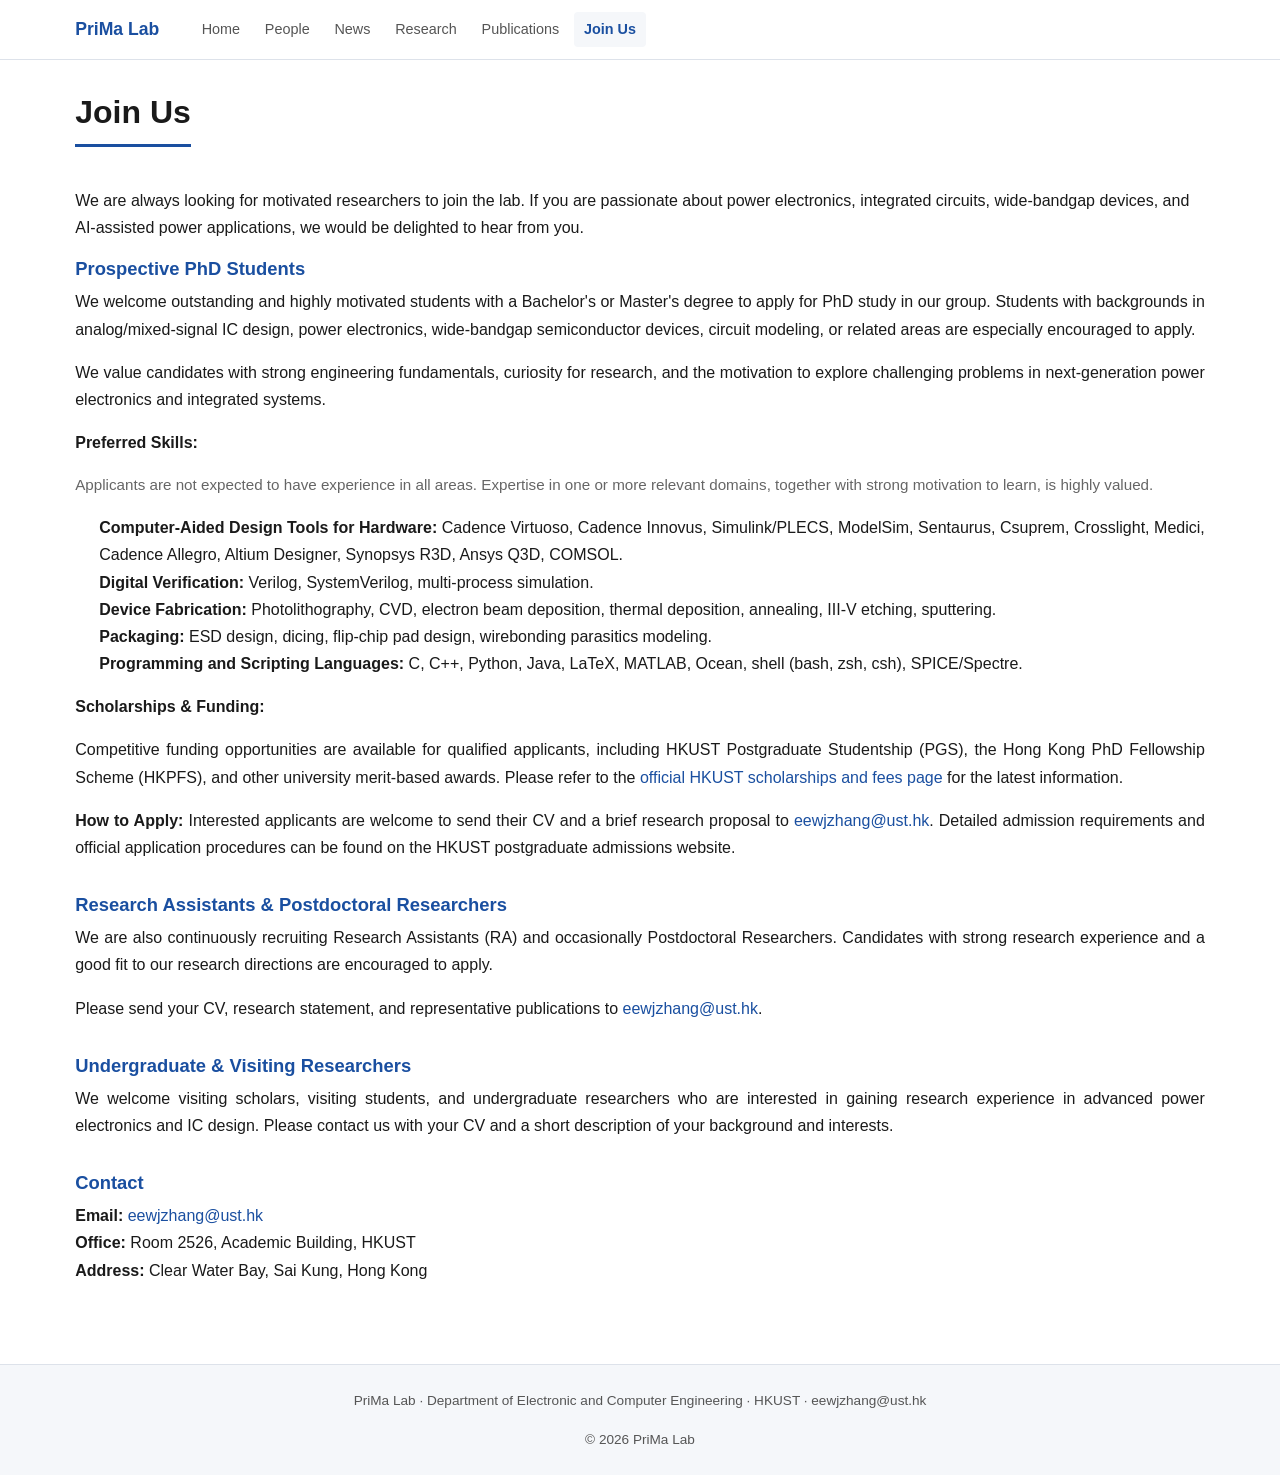
==== join.html @ 5dfefbe4 "join.html" ====
<!DOCTYPE html>
<html lang="en">
<head>
  <meta charset="UTF-8">
  <meta name="viewport" content="width=device-width, initial-scale=1.0">
  <title>Join Us — PriMa Lab</title>
  <link rel="stylesheet" href="css/style.css">
</head>
<body>

  <header>
    <div class="container">
      <a class="site-title" href="index.html">PriMa Lab</a>
      <nav>
        <a href="index.html">Home</a>
        <a href="people.html">People</a>
        <a href="news.html">News</a>
        <a href="research.html">Research</a>
        <a href="publications.html">Publications</a>
        <a href="join.html" class="active">Join Us</a>
      </nav>
    </div>
  </header>

  <main>
    <div class="container">
      <h1 class="page-title">Join Us</h1>

      <p>
        We are always looking for motivated researchers to join the lab. If you are passionate about power electronics, integrated circuits, wide-bandgap devices,
        and AI-assisted power applications, we would be delighted to hear from you.
      </p>

      <!-- ── PhD Students ──────────────────────────────────── -->
      <div class="join-section">
        <h3>Prospective PhD Students</h3>
        <p>
          We welcome outstanding and highly motivated students with a Bachelor's
          or Master's degree to apply for PhD study in our group. Students with
          backgrounds in analog/mixed-signal IC design, power electronics,
          wide-bandgap semiconductor devices, circuit modeling, or related areas
          are especially encouraged to apply.
        </p>
        <p>
          We value candidates with strong engineering fundamentals, curiosity for
          research, and the motivation to explore challenging problems in next-generation
          power electronics and integrated systems.
        </p>
        <p>
          <strong>Preferred Skills:</strong>
        </p>
        <p style="margin-top: 0.2rem; margin-bottom: 1rem; color:#666; font-size:0.95rem;">
          Applicants are not expected to have experience in all areas. Expertise in one or more relevant domains, together with strong motivation to learn, is highly valued.
        </p>
          <div style="margin-left: 1.5rem; line-height: 1.7; margin-bottom: 1rem;">
            <strong>Computer-Aided Design Tools for Hardware:</strong> Cadence Virtuoso, Cadence Innovus, Simulink/PLECS, ModelSim,
            Sentaurus, Csuprem, Crosslight, Medici, 
            Cadence Allegro, Altium Designer, Synopsys R3D, Ansys Q3D, COMSOL.<br>
          
            <strong>Digital Verification:</strong> Verilog, SystemVerilog, multi-process simulation.<br>
          
            <strong>Device Fabrication:</strong> Photolithography, CVD, electron beam deposition,
            thermal deposition, annealing, III-V etching, sputtering.<br>
          
            <strong>Packaging:</strong> ESD design, dicing, flip-chip pad design,
            wirebonding parasitics modeling.<br>
          
            <strong>Programming and Scripting Languages:</strong> C, C++, Python, Java, LaTeX,
            MATLAB, Ocean, shell (bash, zsh, csh), SPICE/Spectre.
          </div>
       
        <p>
          <strong>Scholarships & Funding:</strong>
        </p>

        <p>
          Competitive funding opportunities are available for qualified applicants, including HKUST Postgraduate Studentship (PGS), the Hong Kong PhD Fellowship Scheme (HKPFS), and other university merit-based awards.
          Please refer to the
          <a href="https://fytgs.hkust.edu.hk/admissions/Admission-to-Hong-Kong-Campus/submitting-an-application/scholarships-and-fees" target="_blank" rel="noopener noreferrer">
            official HKUST scholarships and fees page
          </a>
          for the latest information.
        </p>
        
        <p>
          <strong>How to Apply:</strong>
          Interested applicants are welcome to send their CV and a brief research
          proposal to
          <a href="mailto:eewjzhang@ust.hk">eewjzhang@ust.hk</a>.
          Detailed admission requirements and official application procedures can be
          found on the HKUST postgraduate admissions website.
        </p>
      </div>

      <!-- ── Postdocs ──────────────────────────────────────── -->
      <div class="join-section">
        <h3>Research Assistants & Postdoctoral Researchers</h3>
        <p>
          We are also continuously recruiting Research Assistants (RA) and occasionally
          Postdoctoral Researchers. Candidates with strong research experience and a good
          fit to our research directions are encouraged to apply.
        </p>
        <p>
          Please send your CV, research statement, and representative publications
          to <a href="mailto:eewjzhang@ust.hk">eewjzhang@ust.hk</a>.
        </p>
      </div>

      <!-- ── Undergrads / visiting ─────────────────────────── -->
      <div class="join-section">
        <h3>Undergraduate & Visiting Researchers</h3>
        <p>
          We welcome visiting scholars, visiting students, and undergraduate researchers
          who are interested in gaining research experience in advanced power electronics
          and IC design. Please contact us with your CV and a short description of your
          background and interests.
        </p>
      </div>

      <!-- ── Contact ───────────────────────────────────────── -->
      <div class="join-section">
        <h3>Contact</h3>
        <p>
          <strong>Email:</strong> <a href="mailto:eewjzhang@ust.hk">eewjzhang@ust.hk</a><br>
          <strong>Office:</strong> Room 2526, Academic Building, HKUST<br>
          <strong>Address:</strong> Clear Water Bay, Sai Kung, Hong Kong
        </p>
      </div>

    </div>
  </main>

  <footer>
    <div class="container">
      <p>
        PriMa Lab · Department of Electronic and Computer Engineering · HKUST ·
        <a href="mailto:eewjzhang@ust.hk">eewjzhang@ust.hk</a>
      </p>
      <p>&copy; <span id="year"></span> PriMa Lab</p>
    </div>
  </footer>

  <script>
    document.getElementById('year').textContent = new Date().getFullYear();
  </script>

</body>
</html>
---- css/style.css ----
/* ============================================================
   XYZ Lab — style.css
   To change colors/fonts, edit the variables in :root below.
   ============================================================ */

:root {
  --accent:      #1a4fa0;
  --accent-dark: #133a7a;
  --text:        #1a1a1a;
  --text-muted:  #555;
  --bg:          #ffffff;
  --bg-alt:      #f5f7fa;
  --border:      #dde2ea;
  --nav-height:  60px;
  --max-width:   1700px;
  --font:        -apple-system, BlinkMacSystemFont, "Segoe UI", Roboto,
                 Helvetica, Arial, sans-serif;
}

/* ── Reset ─────────────────────────────────────────────────── */
*, *::before, *::after { box-sizing: border-box; margin: 0; padding: 0; }

/* ── Base ───────────────────────────────────────────────────── */
html { scroll-behavior: smooth; }

body {
  font-family: var(--font);
  font-size: 16px;
  line-height: 1.7;
  color: var(--text);
  background: var(--bg);
}

a { color: var(--accent); text-decoration: none; }
a:hover { text-decoration: underline; }

img { max-width: 100%; display: block; }

h1, h2, h3, h4 {
  font-weight: 700;
  line-height: 1.25;
  color: var(--text);
}
h1 { font-size: 2rem; }
h2 { font-size: 1.5rem; margin-bottom: .5rem; }
h3 { font-size: 1.15rem; margin-bottom: .25rem; }

p { margin-bottom: 1rem; }
p:last-child { margin-bottom: 0; }

ul, ol { padding-left: 1.5rem; margin-bottom: 1rem; }

/* ── Layout ─────────────────────────────────────────────────── */

.container {
  width: min(92%, 1700px);
  margin: 0 auto;
  padding: 0 1.5rem;
}

/* ── Header / Nav ───────────────────────────────────────────── */
header {
  position: sticky;
  top: 0;
  z-index: 100;
  background: var(--bg);
  border-bottom: 1px solid var(--border);
  height: var(--nav-height);
}

header .container {
  display: flex;
  align-items: center;
  height: 100%;
  gap: 2rem;
}

.site-title {
  font-size: 1.1rem;
  font-weight: 700;
  color: var(--accent);
  white-space: nowrap;
  text-decoration: none;
}
.site-title:hover { text-decoration: none; color: var(--accent-dark); }

nav {
  display: flex;
  flex-wrap: wrap;
  gap: .25rem;
}

nav a {
  font-size: .9rem;
  font-weight: 500;
  color: var(--text-muted);
  padding: .35rem .65rem;
  border-radius: 4px;
  transition: color .15s, background .15s;
  text-decoration: none;
}

nav a:hover {
  color: var(--accent);
  background: var(--bg-alt);
}

nav a.active {
  color: var(--accent);
  background: var(--bg-alt);
  font-weight: 700;
}

/* ── Page body ──────────────────────────────────────────────── */
main {
  padding: 2rem 0 3rem;
}

.page-title {
  font-size: 2rem;
  margin-bottom: 2.5rem;
  padding-bottom: .75rem;
  border-bottom: 3px solid var(--accent);
  display: inline-block;
}

section {
  margin-bottom: 2rem;
}

section h2 {
  margin-bottom: 1rem;
  padding-bottom: .4rem;
  border-bottom: 1px solid var(--border);
}

/* ── Hero (Home page) ───────────────────────────────────────── */
.hero {
  background: var(--bg-alt);
  border-radius: 8px;
  padding: 1.87rem 2rem;
  margin-bottom: 2rem;
}

.hero h1 {
  font-size: 2.2rem;
  color: var(--accent);
  margin-bottom: .4rem;
}

.hero .tagline {
  font-size: 1.1rem;
  color: var(--text-muted);
  margin-bottom: 0.8rem;
}
.hero p {
  text-align: justify;
}
/* ── Highlight cards (Home) ─────────────────────────────────── */
.highlight-grid {
  display: grid;
  grid-template-columns: repeat(auto-fit, minmax(240px, 1fr));
  gap: 1.25rem;
}

.highlight-card {
  border: 1px solid var(--border);
  border-radius: 6px;
  padding: 1.25rem;
  background: var(--bg-alt);

  display: flex;
  flex-direction: column;
  height: 100%;
}
.highlight-card p {
  flex-grow: 1;
  text-align: justify;
}
.highlight-card a {
  margin-top: 1rem;
  align-self: flex-start;
}

.highlight-card h3 { color: var(--accent); margin-bottom: .5rem; }

/* ── News list ──────────────────────────────────────────────── */
.news-list { list-style: none; padding: 0; }

.news-item {
  border-bottom: 1px solid var(--border);
  padding: 1.25rem 0;
}
.news-item:first-child { padding-top: 0; }
.news-item:last-child { border-bottom: none; }

.news-date {
  font-size: .8rem;
  font-weight: 700;
  color: var(--accent);
  text-transform: uppercase;
  letter-spacing: .04em;
  margin-bottom: .2rem;
}

.news-headline {
  font-size: 1rem;
  font-weight: 600;
  margin-bottom: .3rem;
}

.news-body { color: var(--text-muted); font-size: .95rem; }

/* Events & News */

.news-event {
  padding: 1.5rem 0;
  border-bottom: 1px solid var(--border);
}

.news-event:last-child {
  border-bottom: none;
}

.news-event h3 {
  font-size: 1.05rem;
  margin-bottom: 0.5rem;
}

.news-description {
  color: var(--text-muted);
  margin-bottom: 1rem;
}

.news-photo-grid {
  display: grid;
  grid-template-columns: repeat(2, 1fr);
  gap: 1.5rem;
}

.news-photo-item {
  text-align: center;
}

.news-photo-item img {
  width: 100%;
  height: clamp(220px, 28vw, 420px);
  object-fit: cover;
  border-radius: 8px;
  border: 1px solid var(--border);
}

.news-photo-item p {
  margin-top: 0.5rem;
  font-size: 0.92rem;
}

/* ── home news ─────────────────────────────────────────────────── */
.news-preview-item {
  padding: 0.8rem 0 1rem 0;
}

.news-preview-item h3 {
  font-size: 1rem;
  margin: 0 0 0.45rem 0;  
  color: var(--text);
  font-weight: 700;
}
.news-preview-item p,
.news-description {
  text-align: justify;
}

.news-preview-item p {
  margin: 0;           
  color: var(--text-muted);
  line-height: 1.6;
}
/* ── People ─────────────────────────────────────────────────── */
.pi-card { 
   display: flex; 
   gap: 1.75rem; 
   align-items: flex-start; 
   margin-bottom: 2.5rem; } 
.pi-card img, 
.pi-card .photo-placeholder { 
   width: clamp(110px, 12vw, 180px);
   aspect-ratio: 13 / 16;
   height: auto;
   object-fit: cover; 
   border-radius: 6px; 
   flex-shrink: 0; 
   background: var(--bg-alt); 
   border: 1px solid var(--border); 
   display: flex; 
   align-items: center; 
   justify-content: center; 
   color: var(--text-muted); font-size: .8rem; }

.pi-card .info h3 { font-size: 1.2rem; margin-bottom: .1rem; }
.pi-card .info .role { color: var(--accent); font-size: .9rem; margin-bottom: .6rem; }
.pi-card .info p { text-align: justify;} /* right&left align*/
.pi-card .links { margin-top: .5rem; font-size: .9rem; }
.pi-card .links a { margin-right: .75rem; }

.people-grid {
  display: grid;
  grid-template-columns: repeat(auto-fill, minmax(180px, 1fr));
  gap: 1.25rem;
}

.person-card {
  border: 1px solid var(--border);
  border-radius: 6px;
  overflow: hidden;
  text-align: center;
}

.person-card img,
.person-card .photo-placeholder {
  width: 100%;
  height: 160px;
  object-fit: cover;
  background: var(--bg-alt);
  display: flex;
  align-items: center;
  justify-content: center;
  color: var(--text-muted);
  font-size: .8rem;
}

.person-card .card-body { padding: .75rem; }
.person-card h3 { font-size: .95rem; }
.person-card .role { font-size: .8rem; color: var(--text-muted); }
.person-card .area { font-size: .8rem; color: var(--accent); margin-top: .2rem; }

.alumni-list { list-style: none; padding: 0; }
.alumni-list li {
  padding: .4rem 0;
  border-bottom: 1px solid var(--border);
  font-size: .95rem;
  display: flex;
  gap: .75rem;
  flex-wrap: wrap;
}
.alumni-list li:last-child { border-bottom: none; }
.alumni-now { color: var(--text-muted); font-size: .85rem; }
.group-photo-grid {
  display: grid;
  grid-template-columns: repeat(2, 1fr);
  gap: 2rem;
  margin-top: 1rem;
}

/* groupphoto */
.group-photo-item {
  text-align: center;
}

.group-photo-placeholder,
.group-photo-item img {
  width: 100%;
  height: clamp(240px, 30vw, 420px);
  background: var(--bg-alt);
  border: 1px solid var(--border);
  border-radius: 8px;
  object-fit: cover;
  display: flex;
  align-items: center;
  justify-content: center;
  color: var(--text-muted);
}

.group-photo-item p {
  margin-top: 0.6rem;
  font-size: 0.95rem;
}

/* ── Research ───────────────────────────────────────────────── */

.research-section {
  margin-bottom: 2rem;
}

.research-topic {
  display: flex;
  flex-direction: row;
  gap: 2rem;
  align-items: flex-start;

  margin-bottom: 2rem;
  padding-bottom: 2rem;
  border-bottom: 1px solid var(--border);
  scroll-margin-top: 90px;
}

.research-topic:last-child {
  margin-bottom: 0;
  padding-bottom: 0;
  border-bottom: none;
}

/* 左边图片区 */
.research-image {
  width: 50%;
  flex-shrink: 0;
}

.research-image img {
  width: 100%;
  height: auto;
  display: block;
  border-radius: 8px;
  border: 1px solid var(--border);
  object-fit: contain;
}
/* 右边文字区 */
.research-content {
  width: 50%;
}

.research-content h3 {
  color: var(--accent);
  margin-bottom: 0.75rem;
}

.research-content p {
  margin-bottom: 0;
  text-align: justify;
}
section {
  scroll-margin-top: 80px;
}
/* ── Publications ───────────────────────────────────────────── */
.pub-year-group { margin-bottom: 2rem; }
.pub-year { font-size: 1.1rem; font-weight: 700; color: var(--accent); margin-bottom: .75rem; }

.pub-list { list-style: none; padding: 0; }
.pub-entry {
  padding: .8rem 0;
  border-bottom: 1px solid var(--border);
  font-size: .95rem;
  line-height: 1.5;
}
.pub-entry:last-child { border-bottom: none; }
.pub-title { font-weight: 600; }
.pub-venue { font-style: italic; color: var(--text-muted); }
.pub-links { margin-top: .3rem; }
.pub-links a {
  display: inline-block;
  margin-right: .5rem;
  font-size: .8rem;
  background: var(--bg-alt);
  border: 1px solid var(--border);
  border-radius: 3px;
  padding: .1rem .45rem;
  color: var(--accent);
}
.pub-links a:hover { background: var(--accent); color: #fff; text-decoration: none; }

/* ── Join Us ────────────────────────────────────────────────── */
.join-section { margin-bottom: 2rem; }
.join-section h3 { color: var(--accent); margin-bottom: .5rem; }
.join-section p,
.join-section div {
  text-align: justify;
}

/* ── Footer ─────────────────────────────────────────────────── */
footer {
  background: var(--bg-alt);
  border-top: 1px solid var(--border);
  padding: 1.5rem 0;
  font-size: .85rem;
  color: var(--text-muted);
  text-align: center;
}

footer a { color: var(--text-muted); }
footer a:hover { color: var(--accent); }

/* ── Loading / error states ─────────────────────────────────── */
.loading, .error {
  padding: 2rem;
  text-align: center;
  color: var(--text-muted);
  font-size: .95rem;
}
.error { color: #c0392b; }

/* ── Responsive ─────────────────────────────────────────────── */
@media (max-width: 768px) {
  header { height: auto; }

  header .container {
    flex-direction: column;
    align-items: flex-start;
    padding: .75rem 1.5rem;
    height: auto;
    gap: .5rem;
  }
   
  .container {
     width: 100%;
     padding: 0 1rem;
  }
  nav { gap: .1rem; }
  nav a { padding: .3rem .5rem; font-size: .85rem; }

  /* ---------- PI section ---------- */
 .pi-card {
   display: block;
 }

 .pi-card img,
 .pi-card .photo-placeholder {
   float: left;
   width: 165px;
   height: 210px;
   margin: 0 1rem .5rem 0;
   object-fit: cover;
   border-radius: 6px;
 }

 .pi-card::after {
   content: "";
   display: block;
   clear: both;
 }
   
 .people-grid {
  grid-template-columns: repeat(2, 1fr);
  gap: 1rem;
}

 .person-card img,
 .person-card .photo-placeholder {
   height: auto;
   aspect-ratio: 3 / 4;
   object-fit: cover;
 }

 .person-card h3 {
   font-size: 0.9rem;
 }

 .person-card .role,
 .person-card .area {
   font-size: 0.75rem;
 }
  /* ---------- Hero ---------- */
  .hero {
    padding: 1.5rem 1rem;
  }

  .hero h1 {
    font-size: 1.6rem;
  }

  /* ---------- Group Photo--------- */
  .group-photo-grid {
    grid-template-columns: 1fr;
  }

  .group-photo-item img,
  .group-photo-placeholder {
    height: auto;
    max-height: 320px;
    object-fit: cover;
  }
   

  /* ---------- News ---------- */
  .news-photo-grid {
    grid-template-columns: 1fr;
  }

  .news-photo-item img {
    height: auto;
    max-height: 320px;
  }
 /* ---------- text ---------- */
p {
  text-align: justify;
  hyphens: auto;
  overflow-wrap: break-word;
}
   
/* ---------- Research ---------- */

.research-topic {
  display: flex;
  flex-direction: column;  
  gap: 1rem;
}

.research-content {
  width: 100%;
  order: 1;
}

.research-image {
  width: 100%;
  order: 2;
  margin-top: 0;
}

.research-image img {
  width: 100%;
  height: auto;
  max-height: none;
  object-fit: contain;
}
}

/* ── Gallery Slider ───────────────────────────── */

.gallery-slider {
  position: relative;
  margin-top: 1rem;
}

.gallery-viewport {
  overflow: hidden;
  width: 100%;
}

.gallery-track {
  display: flex;
  gap: 20px;
  align-items: center;
  transition: transform 0.35s ease;
}

.gallery-track img {
  height: clamp(275px, 31vw, 525px);
  width: auto;
  max-width: min(92vw, 900px);
  flex-shrink: 0;
  object-fit: contain;
  background: #f5f7fa;
  border-radius: 10px;
}

.gallery-btn {
  position: absolute;
  bottom: 12px;
  width: 42px;
  height: 42px;
  border: none;
  border-radius: 50%;

  background: rgba(0,0,0,0.55);
  color: #fff;
  font-size: 22px;
  cursor: pointer;
  z-index: 10;
}

.gallery-btn:hover {
  background: rgba(0,0,0,0.8);
}

.gallery-btn.prev {
  right: 58px;
}

.gallery-btn.next {
  right: 10px;
}

.gallery-btn:disabled {
  opacity: 0.35;
  cursor: not-allowed;
}

.gallery-track a {
  display: flex;
  flex: 0 0 auto;
  width: fit-content;
  text-decoration: none;
}

.gallery-track a img {
  display: block;
  cursor: pointer;
  transition: transform 0.25s ease;
}

.gallery-track a:hover img {
  transform: scale(1.03);
}
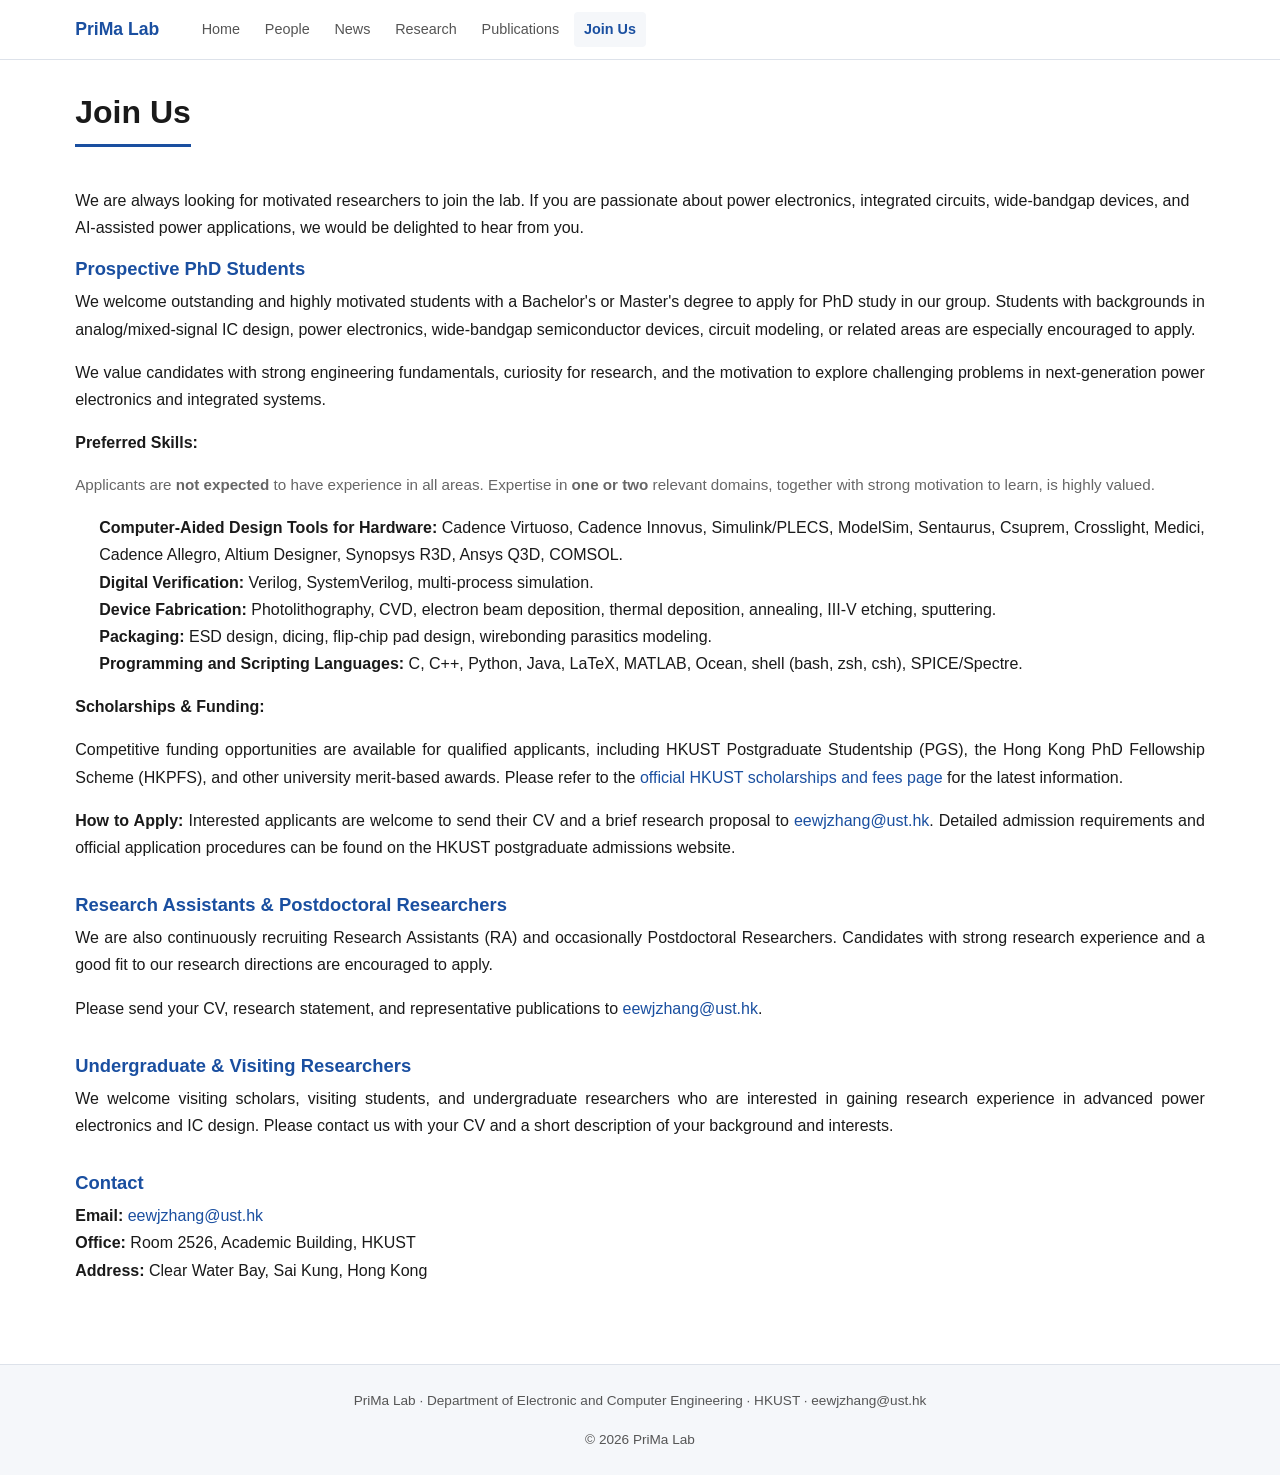
==== commit 5000906b: "join.html" ====
--- a/join.html
+++ b/join.html
@@ -50,7 +50,7 @@
           <strong>Preferred Skills:</strong>
         </p>
         <p style="margin-top: 0.2rem; margin-bottom: 1rem; color:#666; font-size:0.95rem;">
-          Applicants are not expected to have experience in all areas. Expertise in one or more relevant domains, together with strong motivation to learn, is highly valued.
+          Applicants are <strong>not expected</strong> to have experience in all areas. Expertise in <strong>one or two</strong> relevant domains, together with strong motivation to learn, is highly valued.
         </p>
           <div style="margin-left: 1.5rem; line-height: 1.7; margin-bottom: 1rem;">
             <strong>Computer-Aided Design Tools for Hardware:</strong> Cadence Virtuoso, Cadence Innovus, Simulink/PLECS, ModelSim,
--- a/css/style.css
+++ b/css/style.css
@@ -611,6 +611,10 @@
   max-height: none;
   object-fit: contain;
 }
+.research-topic,
+section {
+  scroll-margin-top: 140px;
+}
 }
 
 /* ── Gallery Slider ───────────────────────────── */
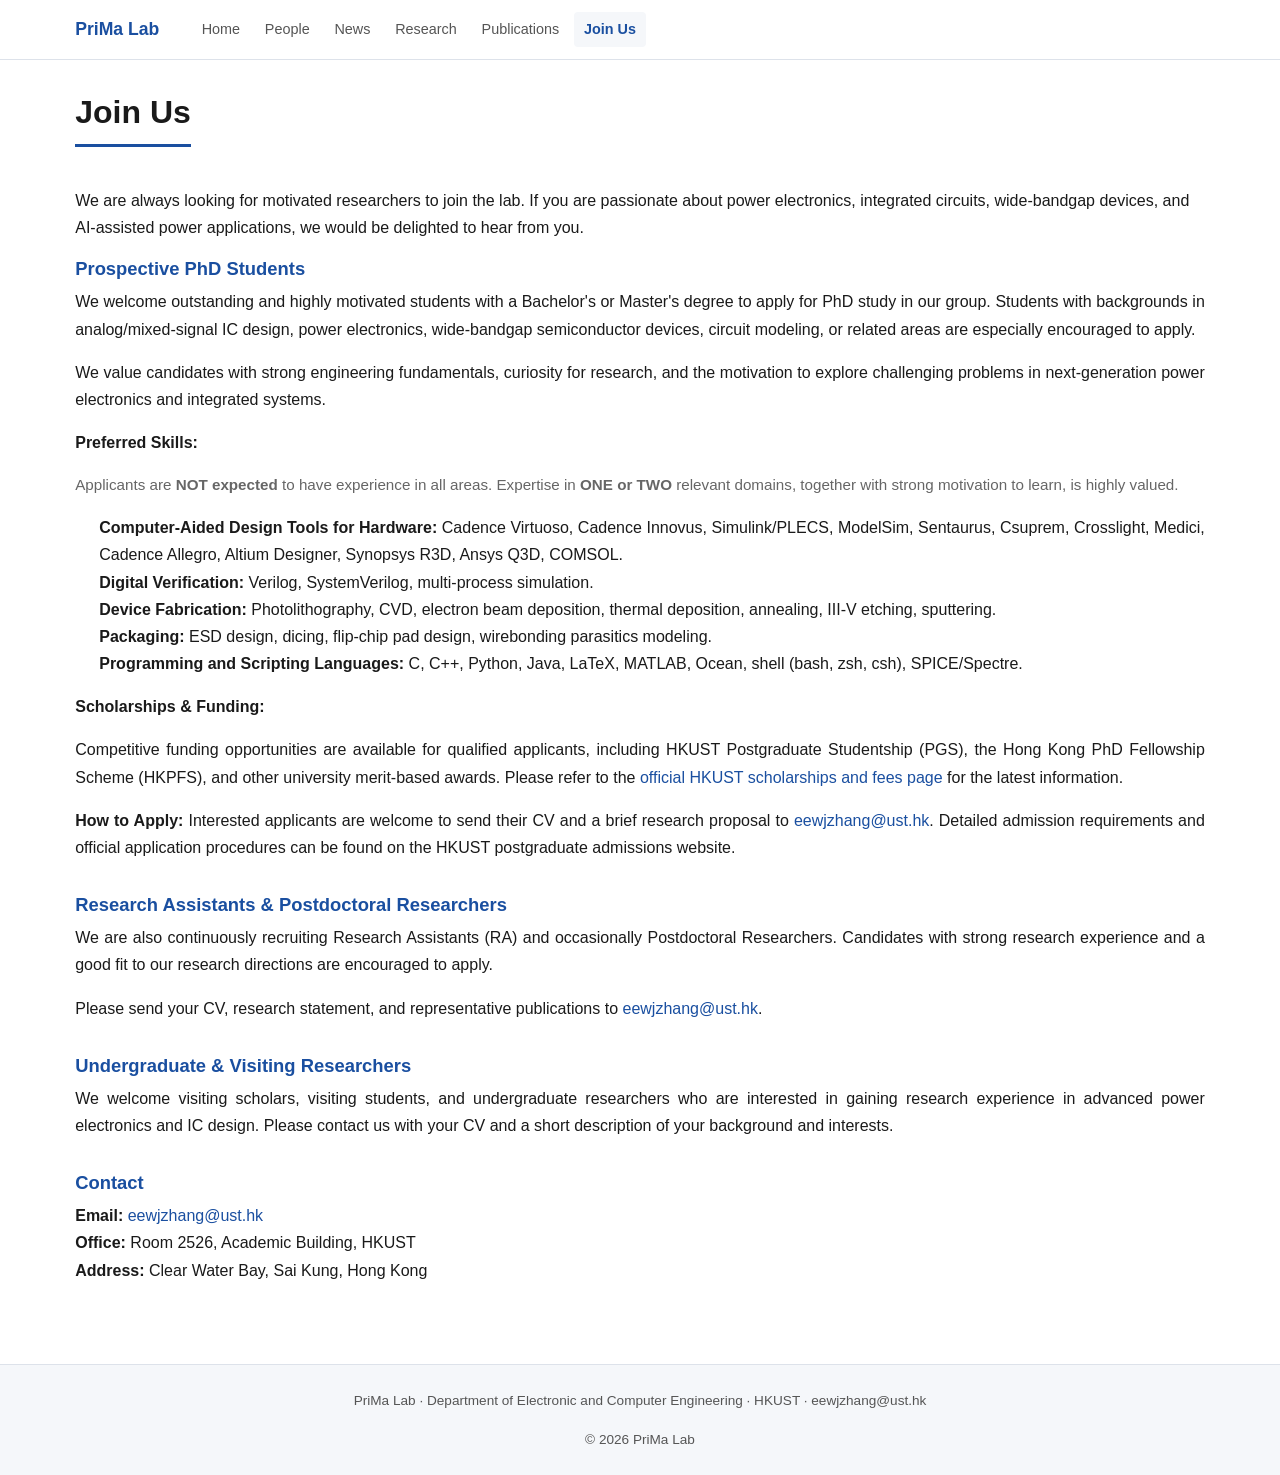
==== commit 52d25bc5: "join.html" ====
--- a/join.html
+++ b/join.html
@@ -50,7 +50,7 @@
           <strong>Preferred Skills:</strong>
         </p>
         <p style="margin-top: 0.2rem; margin-bottom: 1rem; color:#666; font-size:0.95rem;">
-          Applicants are <strong>not expected</strong> to have experience in all areas. Expertise in <strong>one or two</strong> relevant domains, together with strong motivation to learn, is highly valued.
+          Applicants are <strong>NOT expected</strong> to have experience in all areas. Expertise in <strong>ONE or TWO</strong> relevant domains, together with strong motivation to learn, is highly valued.
         </p>
           <div style="margin-left: 1.5rem; line-height: 1.7; margin-bottom: 1rem;">
             <strong>Computer-Aided Design Tools for Hardware:</strong> Cadence Virtuoso, Cadence Innovus, Simulink/PLECS, ModelSim,
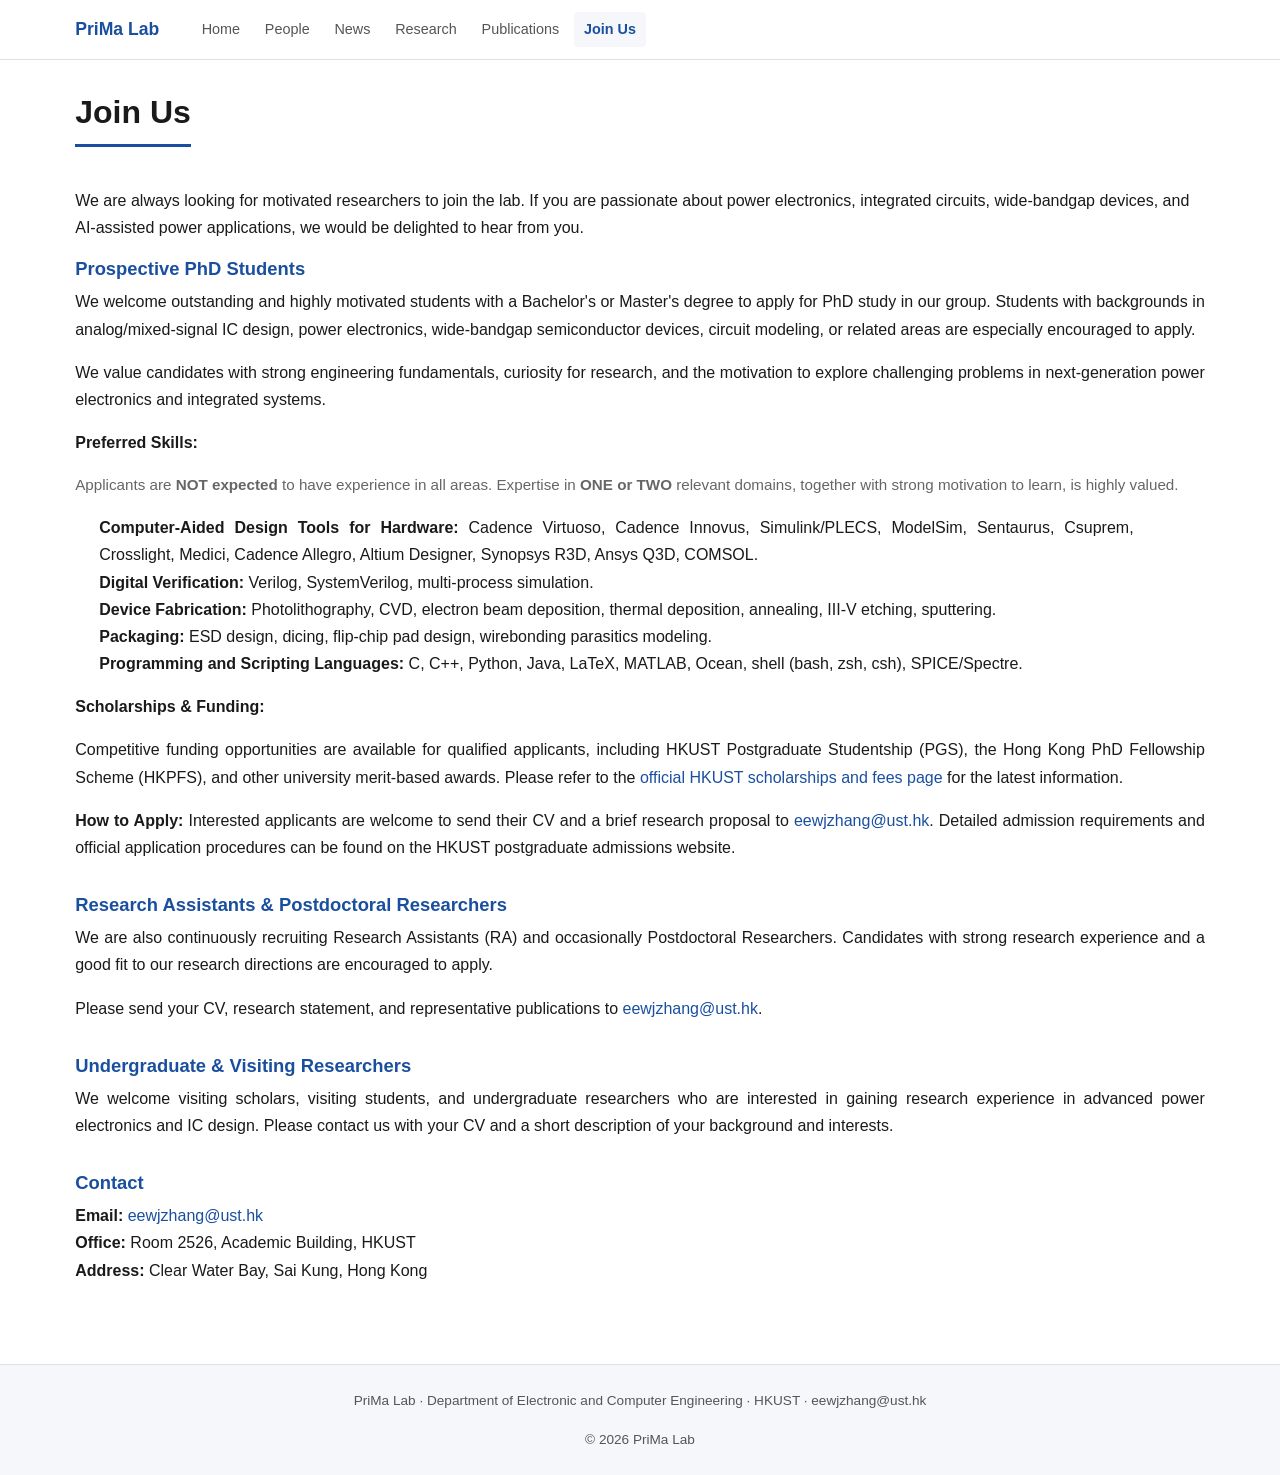
==== commit fdbbfa47: "join.html" ====
--- a/join.html
+++ b/join.html
@@ -52,7 +52,12 @@
         <p style="margin-top: 0.2rem; margin-bottom: 1rem; color:#666; font-size:0.95rem;">
           Applicants are <strong>NOT expected</strong> to have experience in all areas. Expertise in <strong>ONE or TWO</strong> relevant domains, together with strong motivation to learn, is highly valued.
         </p>
-          <div style="margin-left: 1.5rem; line-height: 1.7; margin-bottom: 1rem;">
+          <div style="
+              margin-left: 1.5rem;
+              margin-right: 8ch;
+              line-height: 1.7;
+              margin-bottom: 1rem;
+           ">
             <strong>Computer-Aided Design Tools for Hardware:</strong> Cadence Virtuoso, Cadence Innovus, Simulink/PLECS, ModelSim,
             Sentaurus, Csuprem, Crosslight, Medici, 
             Cadence Allegro, Altium Designer, Synopsys R3D, Ansys Q3D, COMSOL.<br>
--- a/css/style.css
+++ b/css/style.css
@@ -402,7 +402,7 @@
 
 /* 左边图片区 */
 .research-image {
-  width: 50%;
+  width: 66.6%;
   flex-shrink: 0;
 }
 
@@ -416,17 +416,23 @@
 }
 /* 右边文字区 */
 .research-content {
-  width: 50%;
+  width: 33.3%;
 }
 
 .research-content h3 {
   color: var(--accent);
   margin-bottom: 0.75rem;
 }
-
-.research-content p {
+.research-lines {
+  font-size: 1.1rem;
+  text-align: justify;
+}
+.research-line {
+  line-height: 1.7;          /* 同一句内部保持原样 */
+  margin-bottom: 0.6rem;    /* 句子之间增加约1.3倍 */
+}
+.research-line:last-child {
   margin-bottom: 0;
-  text-align: justify;
 }
 section {
   scroll-margin-top: 80px;
@@ -615,6 +621,20 @@
 section {
   scroll-margin-top: 140px;
 }
+
+.research-content h3 {
+  font-size: 1.15rem;   /* 与全站 h3 一致 */
+  margin-bottom: .25rem;
+}
+
+.research-content p,
+.research-lines {
+  font-size: 1rem;    
+  line-height: 1.7;     
+}
+.research-line {
+  margin-bottom: 0.4rem;
+}
 }
 
 /* ── Gallery Slider ───────────────────────────── */
@@ -630,22 +650,40 @@
 }
 
 .gallery-track {
-  display: flex;
+  display: grid;
+  grid-auto-flow: column;
   gap: 20px;
+
+  /* 默认普通电脑：2张 */
+  grid-auto-columns: calc((100% - 14px) / 2);
+}
+
+.gallery-track a {
+  width: 100%;
+  height: clamp(280px, 31vw, 520px);
+  display: flex;
+  justify-content: center;
   align-items: center;
-  transition: transform 0.35s ease;
+  background: #fff;
+  border-radius: 10px;
+  overflow: hidden;
+  text-decoration: none;
 }
 
 .gallery-track img {
-  height: clamp(275px, 31vw, 525px);
-  width: auto;
-  max-width: min(92vw, 900px);
-  flex-shrink: 0;
-  object-fit: contain;
-  background: #f5f7fa;
-  border-radius: 10px;
-}
-
+  width: 100%;
+  height: 100%;
+  object-fit: contain;   /* 完整显示图片 */
+  background: #fff;
+  display: block;
+  transition: transform 0.25s ease;
+}
+
+.gallery-track a:hover img {
+  transform: scale(1.03);
+}
+
+/* 按钮 */
 .gallery-btn {
   position: absolute;
   bottom: 12px;
@@ -653,7 +691,6 @@
   height: 42px;
   border: none;
   border-radius: 50%;
-
   background: rgba(0,0,0,0.55);
   color: #fff;
   font-size: 22px;
@@ -665,32 +702,27 @@
   background: rgba(0,0,0,0.8);
 }
 
-.gallery-btn.prev {
-  right: 58px;
-}
-
-.gallery-btn.next {
-  right: 10px;
-}
-
-.gallery-btn:disabled {
-  opacity: 0.35;
-  cursor: not-allowed;
-}
-
-.gallery-track a {
-  display: flex;
-  flex: 0 0 auto;
-  width: fit-content;
-  text-decoration: none;
-}
-
-.gallery-track a img {
-  display: block;
-  cursor: pointer;
-  transition: transform 0.25s ease;
-}
-
-.gallery-track a:hover img {
-  transform: scale(1.03);
-}
+.gallery-btn.prev { right: 58px; }
+.gallery-btn.next { right: 10px; }
+
+}
+
+/* 大屏幕：3张 */
+@media (min-width: 1600px) {
+  .gallery-track {
+    grid-auto-columns: calc((100% - 28px) / 3);
+  }
+}
+
+/* 普通电脑：2张（默认） */
+
+/* 手机：1张 */
+@media (max-width: 768px) {
+  .gallery-track {
+    grid-auto-columns: 100% !important;
+  }
+
+  .gallery-track a {
+    height: 260px;
+  }
+}
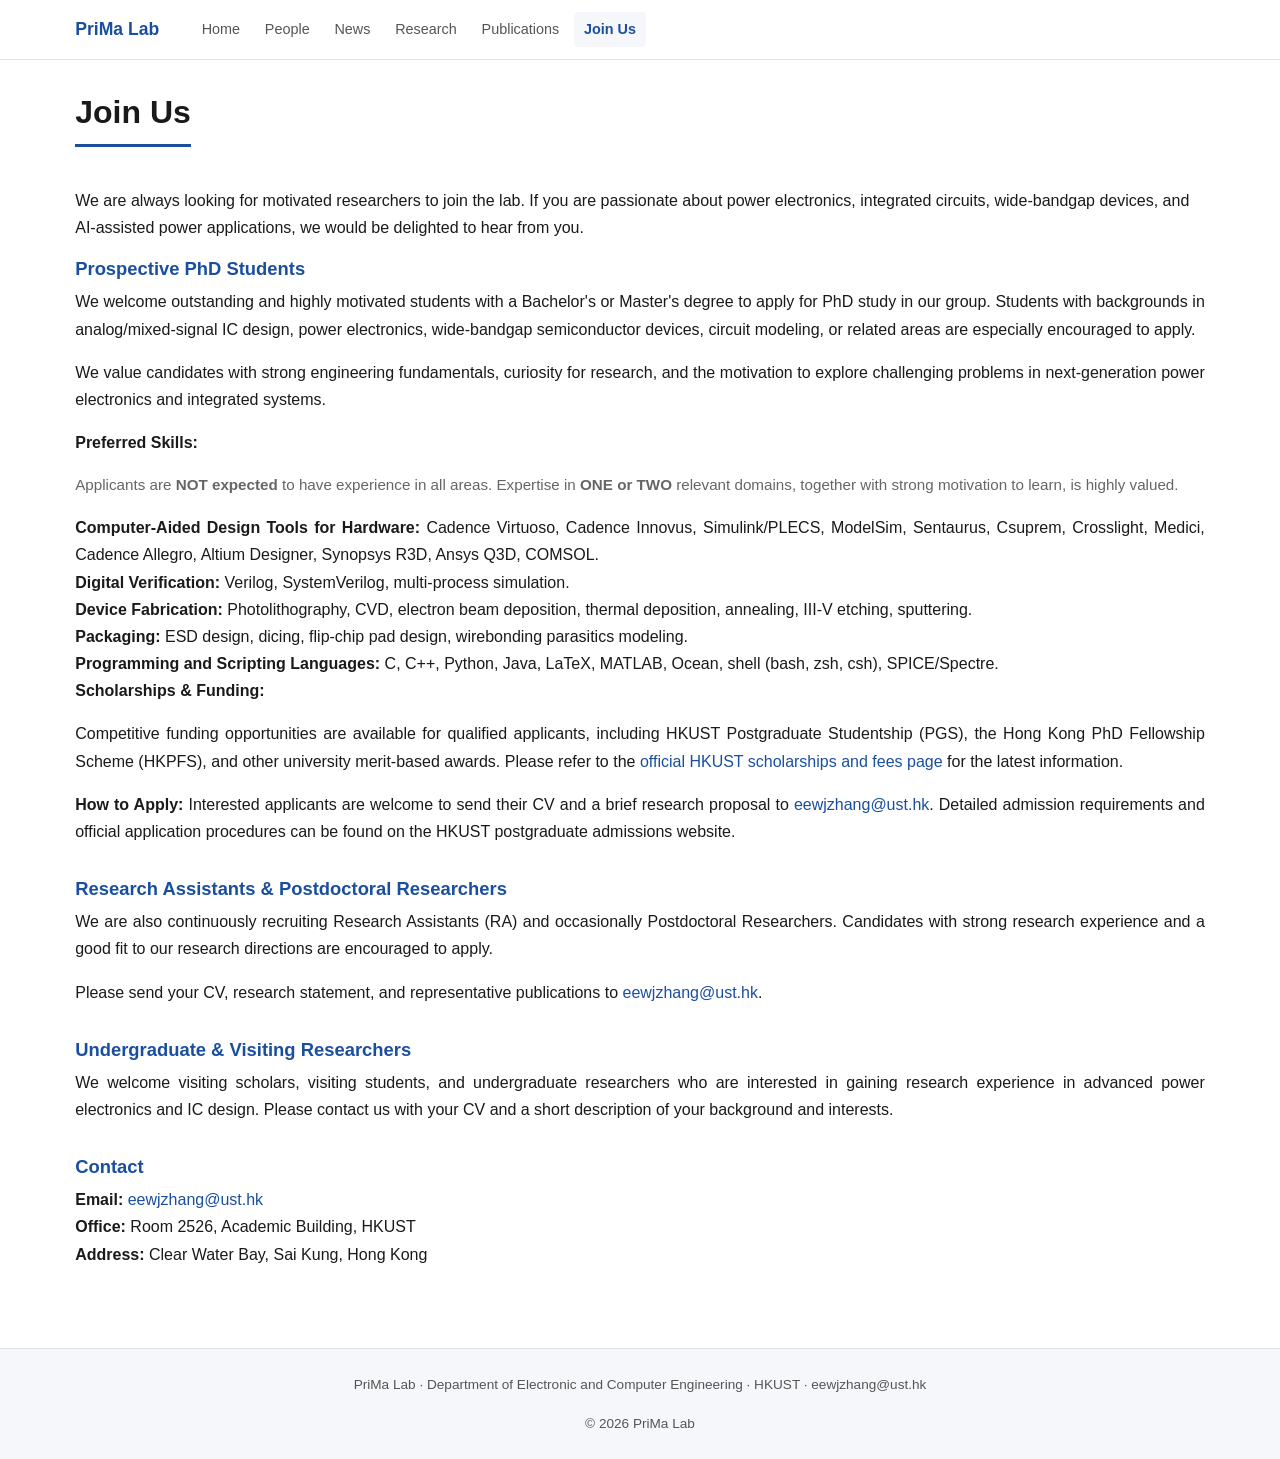
==== commit 83802d6c: "join.html" ====
--- a/join.html
+++ b/join.html
@@ -52,12 +52,7 @@
         <p style="margin-top: 0.2rem; margin-bottom: 1rem; color:#666; font-size:0.95rem;">
           Applicants are <strong>NOT expected</strong> to have experience in all areas. Expertise in <strong>ONE or TWO</strong> relevant domains, together with strong motivation to learn, is highly valued.
         </p>
-          <div style="
-              margin-left: 1.5rem;
-              margin-right: 8ch;
-              line-height: 1.7;
-              margin-bottom: 1rem;
-           ">
+            <div class="skills-block">
             <strong>Computer-Aided Design Tools for Hardware:</strong> Cadence Virtuoso, Cadence Innovus, Simulink/PLECS, ModelSim,
             Sentaurus, Csuprem, Crosslight, Medici, 
             Cadence Allegro, Altium Designer, Synopsys R3D, Ansys Q3D, COMSOL.<br>
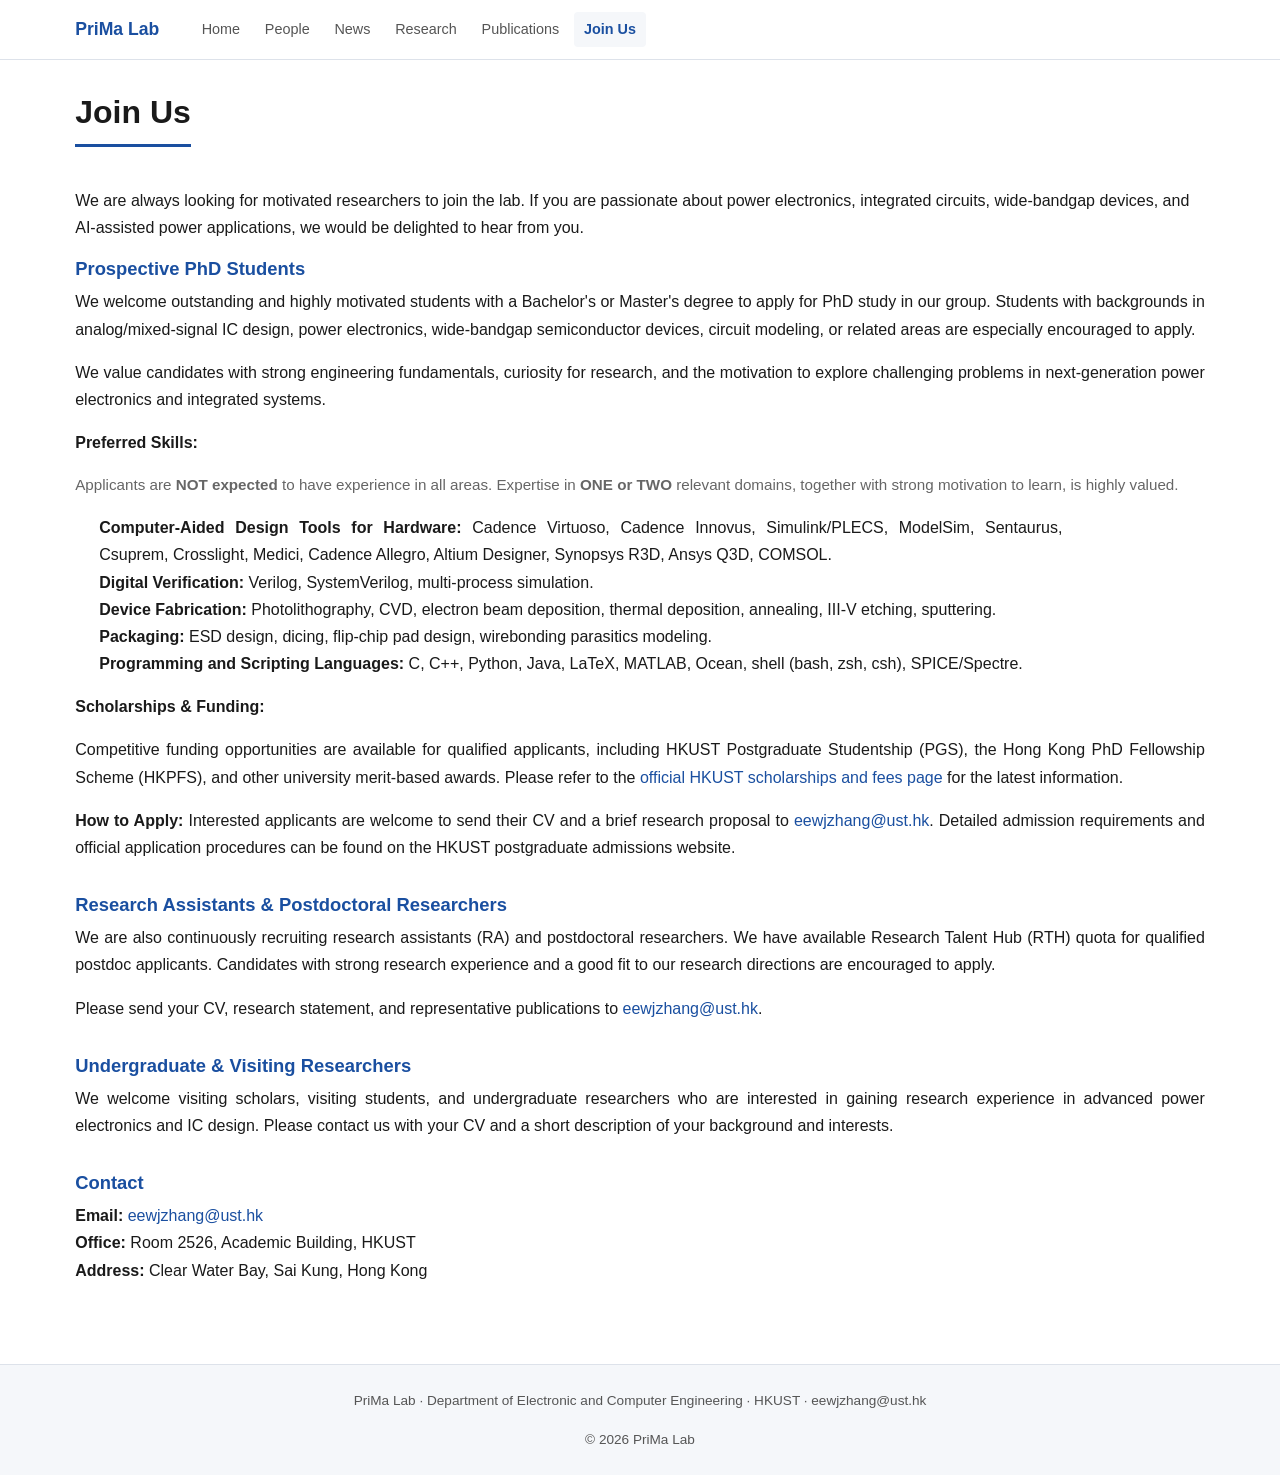
==== commit 672780d3: "join.html" ====
--- a/join.html
+++ b/join.html
@@ -96,8 +96,9 @@
       <div class="join-section">
         <h3>Research Assistants & Postdoctoral Researchers</h3>
         <p>
-          We are also continuously recruiting Research Assistants (RA) and occasionally
-          Postdoctoral Researchers. Candidates with strong research experience and a good
+          We are also continuously recruiting research assistants (RA) and
+          postdoctoral researchers. We have available Research Talent Hub (RTH) quota for qualified postdoc applicants.
+          Candidates with strong research experience and a good
           fit to our research directions are encouraged to apply.
         </p>
         <p>
--- a/css/style.css
+++ b/css/style.css
@@ -25,7 +25,7 @@
 
 body {
   font-family: var(--font);
-  font-size: 16px;
+  font-size: 1rem;
   line-height: 1.7;
   color: var(--text);
   background: var(--bg);
@@ -50,6 +50,9 @@
 
 ul, ol { padding-left: 1.5rem; margin-bottom: 1rem; }
 
+main img {
+  cursor: zoom-in;
+}
 /* ── Layout ─────────────────────────────────────────────────── */
 
 .container {
@@ -375,7 +378,52 @@
   margin-top: 0.6rem;
   font-size: 0.95rem;
 }
-
+/* ──People Image Lightbox ───────────────────────────── */
+
+.img-modal {
+  display: none;
+  position: fixed;
+  z-index: 9999;
+  inset: 0;
+  background: rgba(0,0,0,0.82);
+  justify-content: center;
+  align-items: center;
+  padding: 2rem;
+  overflow: auto; 
+}
+
+.img-modal.show {
+  display: flex;
+}
+
+.img-modal-content {
+  max-width: 92vw;
+  max-height: 92vh;
+  object-fit: contain;
+  border-radius: 8px;
+  background: #fff;
+  transition: transform 0.15s ease;
+  transform-origin: center center; 
+  cursor: zoom-in;
+}
+.img-modal-content.zoomed {
+  cursor: grab;
+}
+.img-close {
+  position: absolute;
+  top: 18px;
+  right: 26px;
+  color: #fff;
+  font-size: 2rem;
+  cursor: pointer;
+  line-height: 1;
+}
+
+.pi-card img,
+.person-card img,
+.group-photo-item img {
+  cursor: zoom-in;
+}
 /* ── Research ───────────────────────────────────────────────── */
 
 .research-section {
@@ -464,12 +512,30 @@
 }
 .pub-links a:hover { background: var(--accent); color: #fff; text-decoration: none; }
 
+.pub-subheading{
+  margin: 1.2rem 0 .6rem;
+  font-size: 1rem;
+  font-weight: 600;
+  color: var(--accent);
+}
+
+.pub-award{
+  margin-left: .75rem;
+  color: var(--text-muted);
+  font-size: 1rem;
+}
 /* ── Join Us ────────────────────────────────────────────────── */
 .join-section { margin-bottom: 2rem; }
 .join-section h3 { color: var(--accent); margin-bottom: .5rem; }
 .join-section p,
 .join-section div {
   text-align: justify;
+}
+.skills-block {
+  margin-left: 1.5rem;
+  margin-right: 16ch;
+  line-height: 1.7;
+  margin-bottom: 1rem;
 }
 
 /* ── Footer ─────────────────────────────────────────────────── */
@@ -634,6 +700,11 @@
 }
 .research-line {
   margin-bottom: 0.4rem;
+}
+   
+/* ---------- join---------- */
+.skills-block {
+  margin-right: 0;
 }
 }
 
@@ -712,6 +783,9 @@
   .gallery-track {
     grid-auto-columns: calc((100% - 28px) / 3);
   }
+  .research-lines {
+    font-size: 1.3rem; 
+  }
 }
 
 /* 普通电脑：2张（默认） */
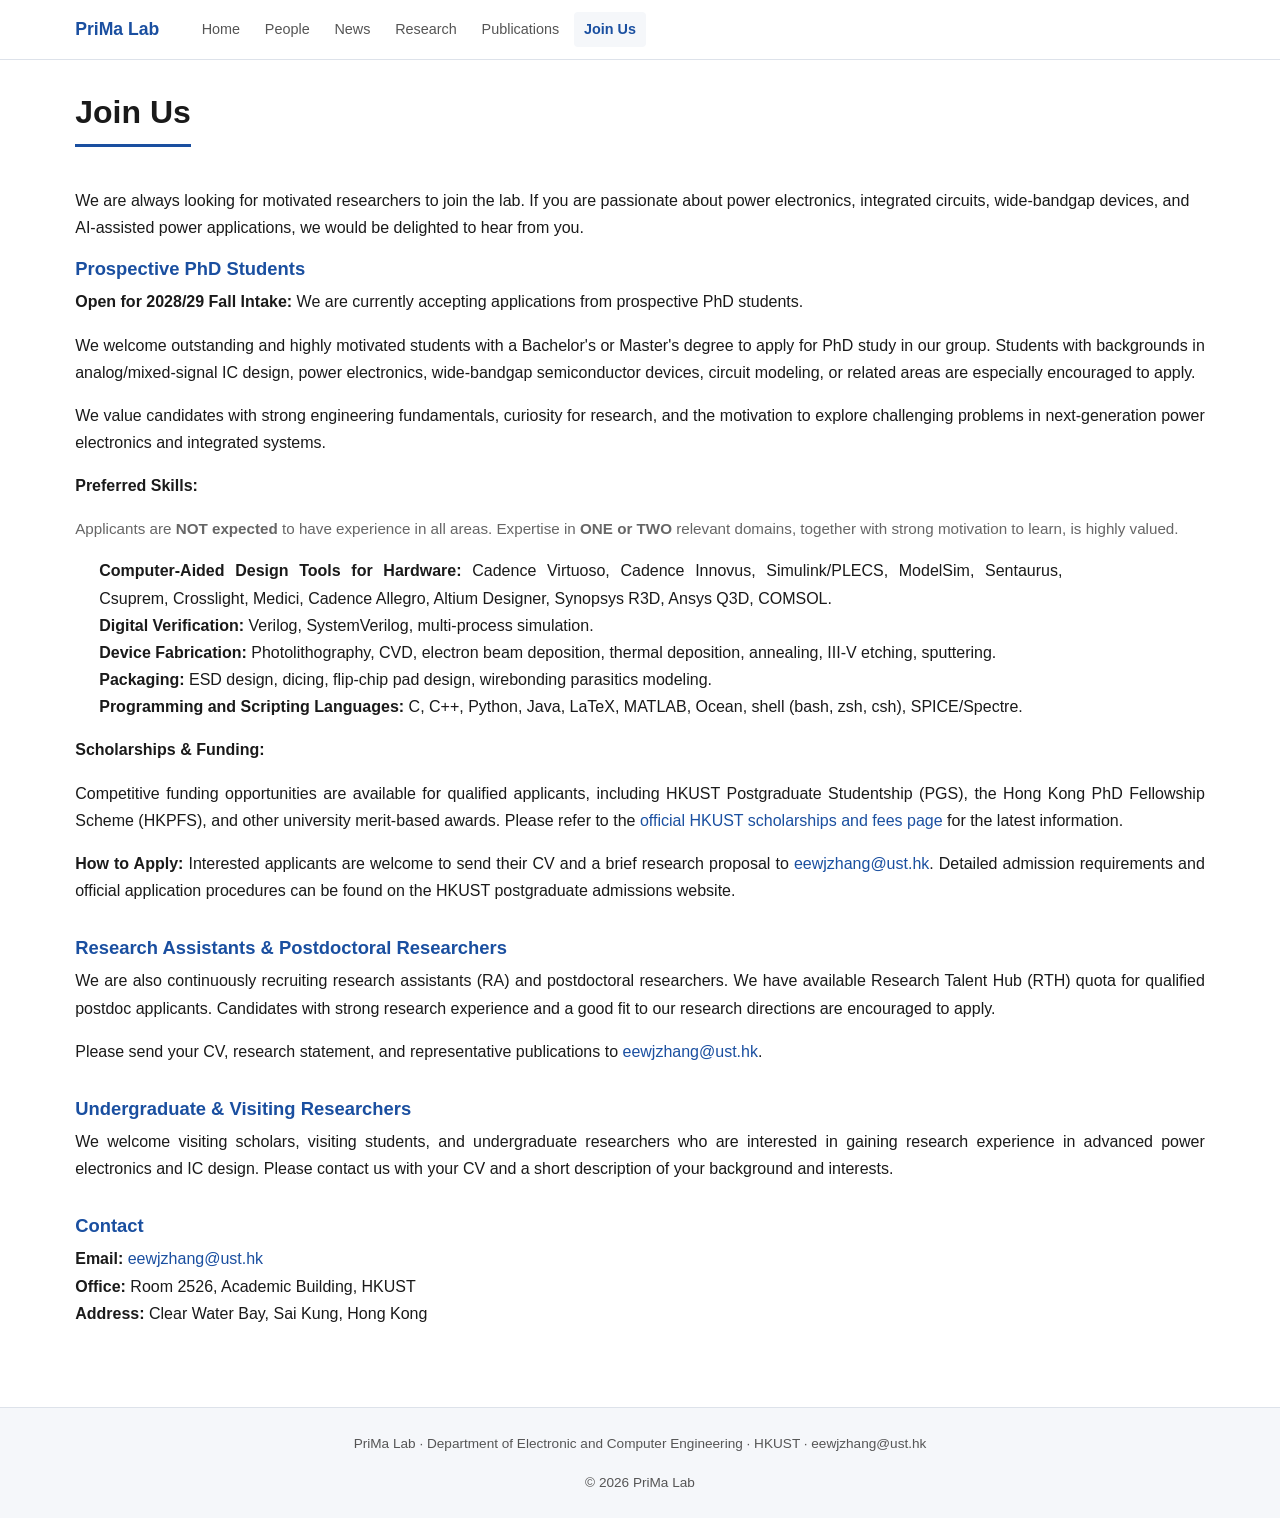
==== commit bcfabe75: "Update join.html" ====
--- a/join.html
+++ b/join.html
@@ -30,10 +30,15 @@
         We are always looking for motivated researchers to join the lab. If you are passionate about power electronics, integrated circuits, wide-bandgap devices,
         and AI-assisted power applications, we would be delighted to hear from you.
       </p>
-
+      
       <!-- ── PhD Students ──────────────────────────────────── -->
       <div class="join-section">
         <h3>Prospective PhD Students</h3>
+        
+        <p>
+        <strong>Open for 2028/29 Fall Intake:</strong> We are currently accepting applications from prospective PhD students.
+        </p>
+      
         <p>
           We welcome outstanding and highly motivated students with a Bachelor's
           or Master's degree to apply for PhD study in our group. Students with
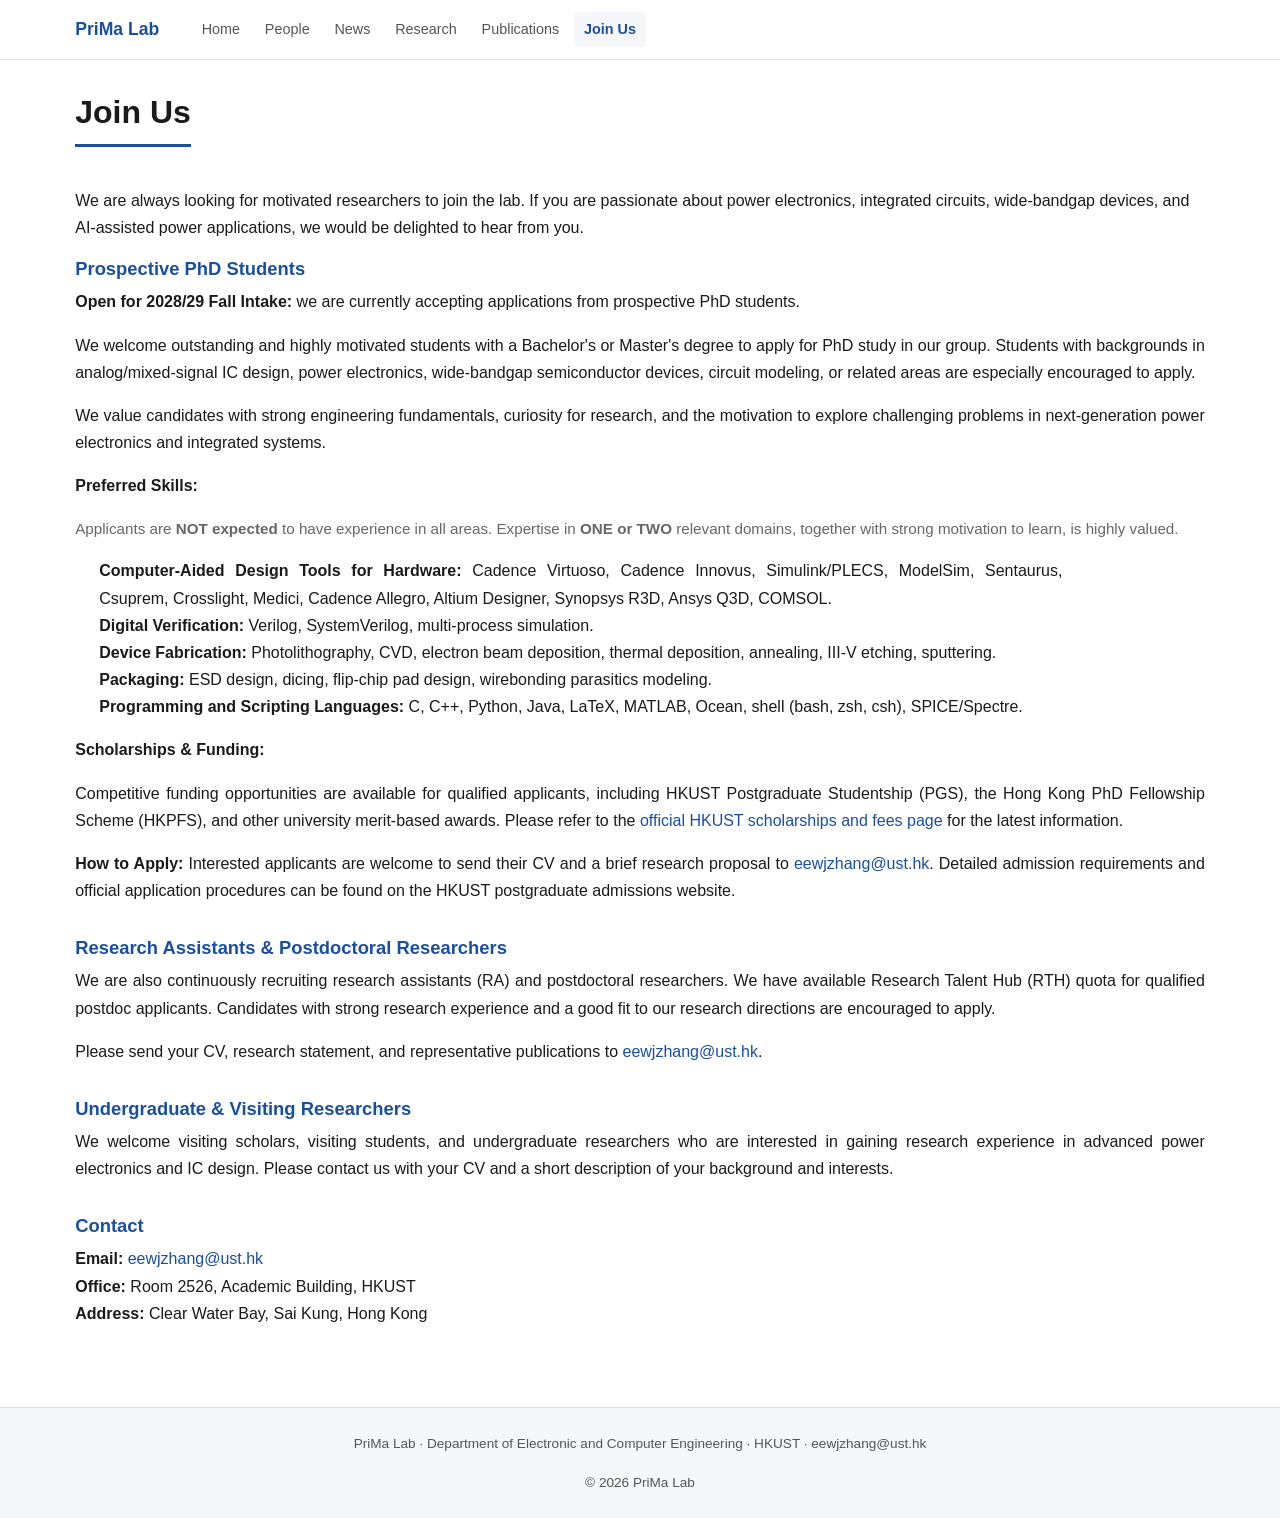
==== commit e5a38626: "Update join.html" ====
--- a/join.html
+++ b/join.html
@@ -36,7 +36,7 @@
         <h3>Prospective PhD Students</h3>
         
         <p>
-        <strong>Open for 2028/29 Fall Intake:</strong> We are currently accepting applications from prospective PhD students.
+        <strong>Open for 2028/29 Fall Intake:</strong> we are currently accepting applications from prospective PhD students.
         </p>
       
         <p>
